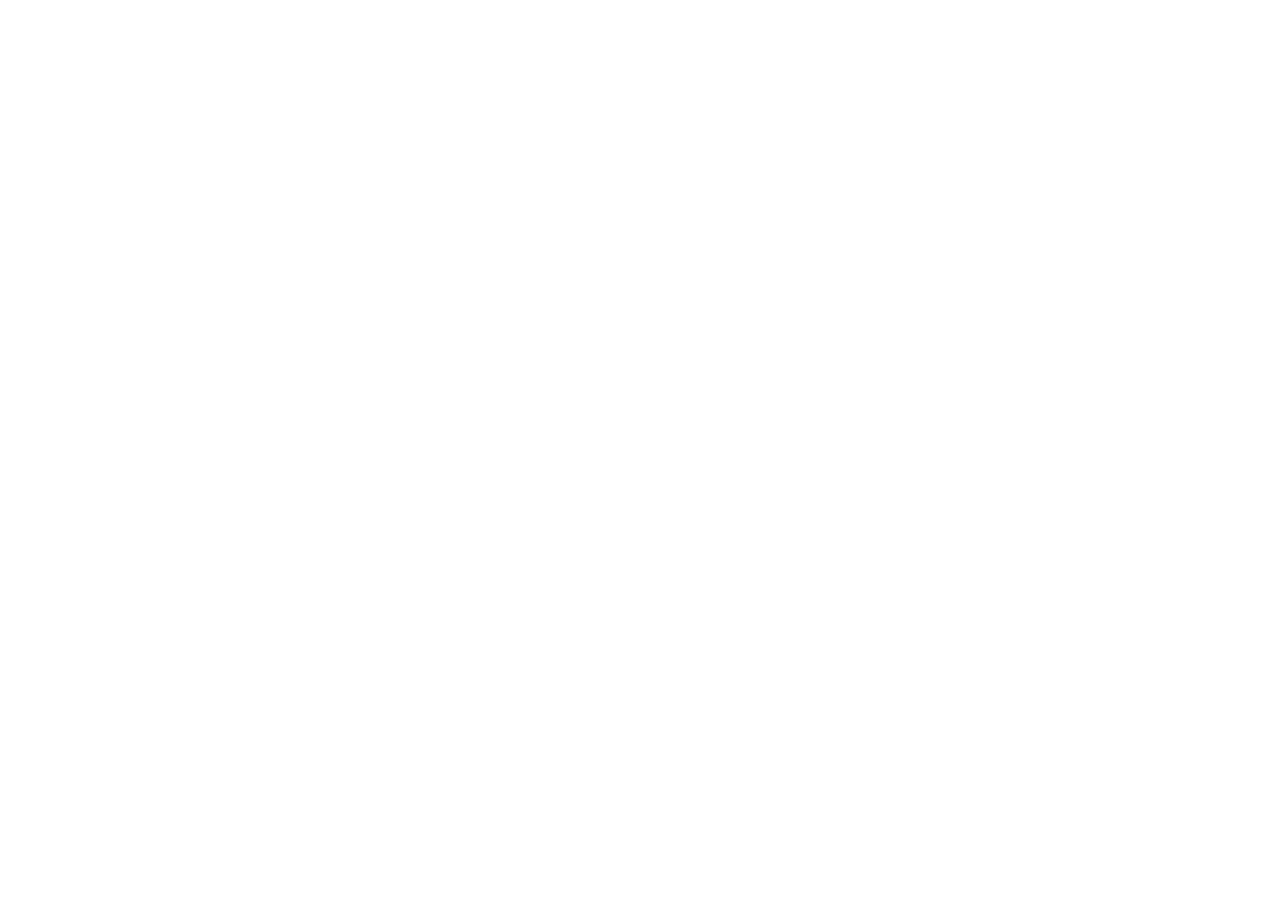
==== index.html @ 3aee5dab "Initialisation du projet" ====
<!DOCTYPE html>
<html lang="en">
<head>
    <meta charset="UTF-8">
    <meta http-equiv="X-UA-Compatible" content="IE=edge">
    <meta name="viewport" content="width=device-width, initial-scale=1.0">
    <link rel="stylesheet" href="./style.css">
    <title>Document</title>
</head>
<body>
    <script src="./script.js"></script>
</body>
</html>
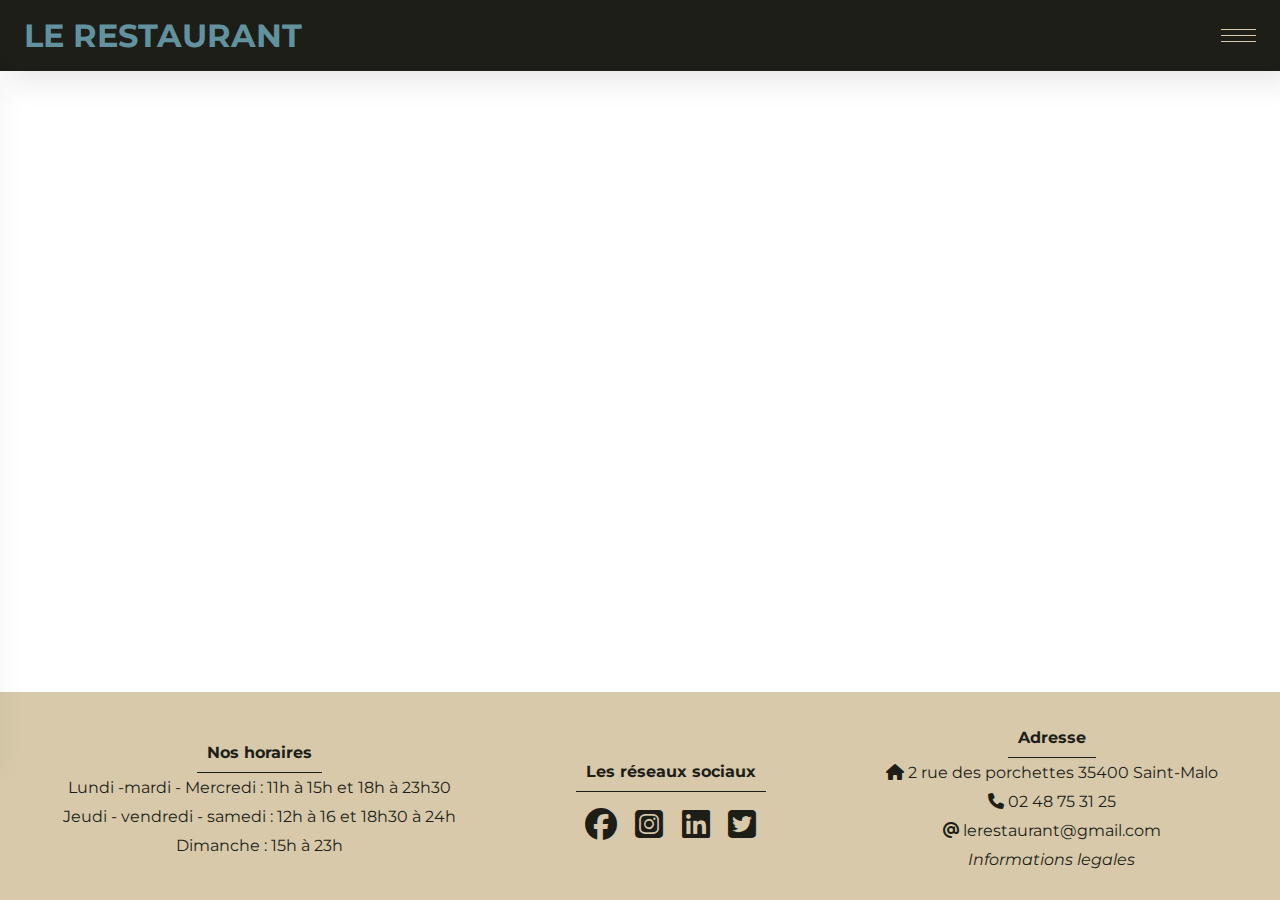
==== commit 183fd5a3: "Correction header et creation footer" ====
--- a/index.html
+++ b/index.html
@@ -4,10 +4,88 @@
     <meta charset="UTF-8">
     <meta http-equiv="X-UA-Compatible" content="IE=edge">
     <meta name="viewport" content="width=device-width, initial-scale=1.0">
+    <link rel="stylesheet" href="https://cdnjs.cloudflare.com/ajax/libs/font-awesome/6.2.1/css/all.min.css">
     <link rel="stylesheet" href="./style.css">
     <title>Document</title>
 </head>
 <body>
+    <!--header starts-->
+    <header class="header">
+        <nav class="navbar">
+            <div class="nav-logo">
+                <h1>LE RESTAURANT</h1>
+            </div>
+            <ul class="nav-menu">
+                <li class="nav-item">
+                    <a href="./index.html" class="nav-link">Accueil</a>
+                </li>
+                <li class="nav-item">
+                    <a href="./carte.html" class="nav-link">La carte</a>
+                </li>
+                <li class="nav-item">
+                    <a href="./menu.html" class="nav-link">Nos menus</a>
+                </li>
+                <li class="nav-item">
+                    <a href="./reservation.html" class="nav-link">Réservez votre table</a>
+                </li>
+                <li class="nav-item">
+                    <a href="./contact.html" class="nav-link">Contact et accès</a>
+                </li>
+                <li class="nav-item">
+                    <button class="connect">
+                        <a href="./pageLogin.html" >Connexion</a>
+                    </button>
+                </li>
+                <li class="nav-item">
+                    <button class="reserve">
+                        <a href="./contact.html" >Réservez</a>
+                    </button>
+                </li>
+            </ul>
+            <div class="hamburger">
+                <span class="bar"></span>
+                <span class="bar"></span>
+                <span class="bar"></span>
+            </div>
+        </nav>
+    </header>
+    <!--header ends-->
+
+
+    <!--footer starts-->
+    <footer class="footer">
+        <div class="horaire">
+            <h4>Nos horaires</h4>
+            <p><span>Lundi -mardi - Mercredi</span> : 11h à 15h et 18h à 23h30</p>
+            <p><span>Jeudi - vendredi - samedi</span> : 12h à 16 et 18h30 à 24h</p>
+            <p><span>Dimanche</span> : 15h à 23h</p>
+        </div>
+        <div class="reseau">
+            <h4>Les réseaux sociaux</h4>
+            <div class="adresse-icons">
+                <a href="#">
+                    <i class="fa-brands fa-facebook fa-2x"></i>
+                </a>
+                <a href="#">
+                    <i class="fa-brands fa-square-instagram fa-2x"></i>
+                </a>
+                <a href="#">
+                    <i class="fa-brands fa-linkedin fa-2x"></i>
+                </a>
+                <a href="#">
+                    <i class="fa-brands fa-square-twitter fa-2x"></i>
+                </a>
+            </div>
+        </div>
+        <div class="adresse">
+            <h4>Adresse</h4>
+            <p><span><i class="fa-solid fa-house"></i></span> 2 rue des porchettes 35400 Saint-Malo</p>
+            <p><span><i class="fa-solid fa-phone"></i></span> 02 48 75 31 25</p>
+            <p><span><i class="fa-solid fa-at"></i></span> lerestaurant@gmail.com</p>
+            <p><a href="./infolegale.html">Informations legales</a></p>
+        </div>
+    </footer>
+    <!--footer ends-->
     <script src="./script.js"></script>
 </body>
 </html>--- a/style.css
+++ b/style.css
@@ -0,0 +1,210 @@
+@import url('https://fonts.googleapis.com/css2?family=Great+Vibes&family=Montserrat:wght@100;500;700&family=Poppins:wght@200;400&display=swap');
+
+/*general param*/
+*{
+    margin: 0;
+    padding: 0;
+    box-sizing: border-box;
+}
+body{
+    font-family: 'Montserrat', sans-serif;
+}
+button{
+    padding: 3px;
+    border: none;
+    cursor: pointer;
+}
+/*end general param*/
+
+/*header starts*/
+.header {
+    /*border-bottom: 1px solid #ffbd00;*/
+    position: sticky;
+    max-height: 9rem;
+    box-shadow: 10px 10px 30px rgba(0, 0, 0, 0.1);
+    background-color: #1d1e18;
+    top: 0;
+    z-index: 100;
+}
+.navbar {
+    display: flex;
+    justify-content: space-between;
+    align-items: center;
+    padding: 1rem 1.5rem;
+}
+.hamburger {
+    display: none;
+}
+.bar {
+    display: block;
+    width: 35px;
+    height: 1px;
+    margin: 5px auto;
+    -webkit-transition: all 0.3s ease-in-out;
+    transition: all 0.3s ease-in-out;
+    background-color: #d7c9aa;
+}
+.nav-menu {
+    display: flex;
+    justify-content: space-between;
+    align-items: center;
+    list-style: none;
+}
+.nav-item {
+    margin-left: 5rem;
+}
+.nav-link {
+    font-size: 15px;
+    font-weight: 400;
+    color:#d7c9aa;
+    margin-bottom: 10px;
+    text-decoration: none;
+
+
+}
+.nav-link:hover {
+    color: #62929e;
+}
+.nav-logo {
+    color: #62929e;
+    font-weight: 900;
+    /* font-family: 'Great Vibes', cursive; */
+
+} 
+
+@media only screen and (max-width: 1450px) {
+    .nav-link {
+        font-size: 14px;
+    }
+    .nav-menu {
+        position: fixed;
+        left: -100%;
+        top: 3.8rem;
+        flex-direction: column;
+        background-color: #1d1e18;
+        width: 100%;
+        text-align: center;
+        transition: 0.3s;
+        box-shadow: 0 10px 27px rgba(0, 0, 0, 0.05);
+    }
+    .nav-menu.active {
+        left: 0;
+    }
+    .nav-item {
+        margin: 2.5rem 0;
+    }
+    .hamburger {
+        display: block;
+        cursor: pointer;
+    }
+    .hamburger.active .bar:nth-child(2) {
+        opacity: 0;
+    }
+    .hamburger.active .bar:nth-child(1) {
+        transform: translateY(6px) rotate(45deg);
+    }
+    .hamburger.active .bar:nth-child(3) {
+        transform: translateY(-6px) rotate(-45deg);
+    }
+}
+.reserve a{
+    text-decoration: none;
+    color: #d7c9aa;
+}
+.reserve{
+    background-color: #62929e;
+    width: 5rem;
+}
+.connect a{
+    color: #1d1e18;
+    text-decoration: none;
+}
+
+/* header ends*/
+
+/*footer starts*/
+.footer{
+    position: fixed;
+    background-color: #d7c9aa;
+    color: #1d1e18;
+    height: 13rem;
+    width: 100%;
+    bottom: 0;
+    display: flex;
+    justify-content: space-around;
+    align-items: center;
+    padding-top: 2rem;
+    padding-bottom: 2rem;
+}
+.horaire{
+    display: flex;
+    flex-direction: column;
+    justify-content: center;
+    align-items: center;
+}
+.horaire p{
+    padding: 5px;
+}
+.horaire h4{
+    border-bottom: 1px solid;
+    text-align: center;
+    font-weight: 700;
+    padding: 10px;
+    margin: auto;
+}
+.reseau h4{
+    border-bottom: 1px solid;
+    text-align: center;
+    font-weight: 700;
+    padding: 10px;
+    margin: auto;
+}
+.adresse-icons{
+    display: flex;
+    justify-content: space-around;
+    align-items: center;
+    margin-top: 1rem;
+}
+.adresse-icons a{
+    color: #1d1e18;
+}
+.adresse{
+    display: flex;
+    flex-direction: column;
+    justify-content: center;
+    align-items: center;
+}
+.adresse h4{
+    border-bottom: 1px solid;
+    text-align: center;
+    font-weight: 700;
+    padding: 10px;
+    margin: auto;
+}
+.adresse p{
+    padding: 5px;
+}
+.adresse a{
+    text-decoration: none;
+    color: #1d1e18;
+    font-style: italic;
+}
+
+/*footer ends*/
+
+/*section-1 starts*/
+
+/*section-1 ends*/
+
+
+
+
+
+/*media queries*/
+@media only screen and (max-width: 1100px){
+    .footer{
+        flex-direction: column;
+        height: 28rem;
+        gap: 2rem;
+    }
+}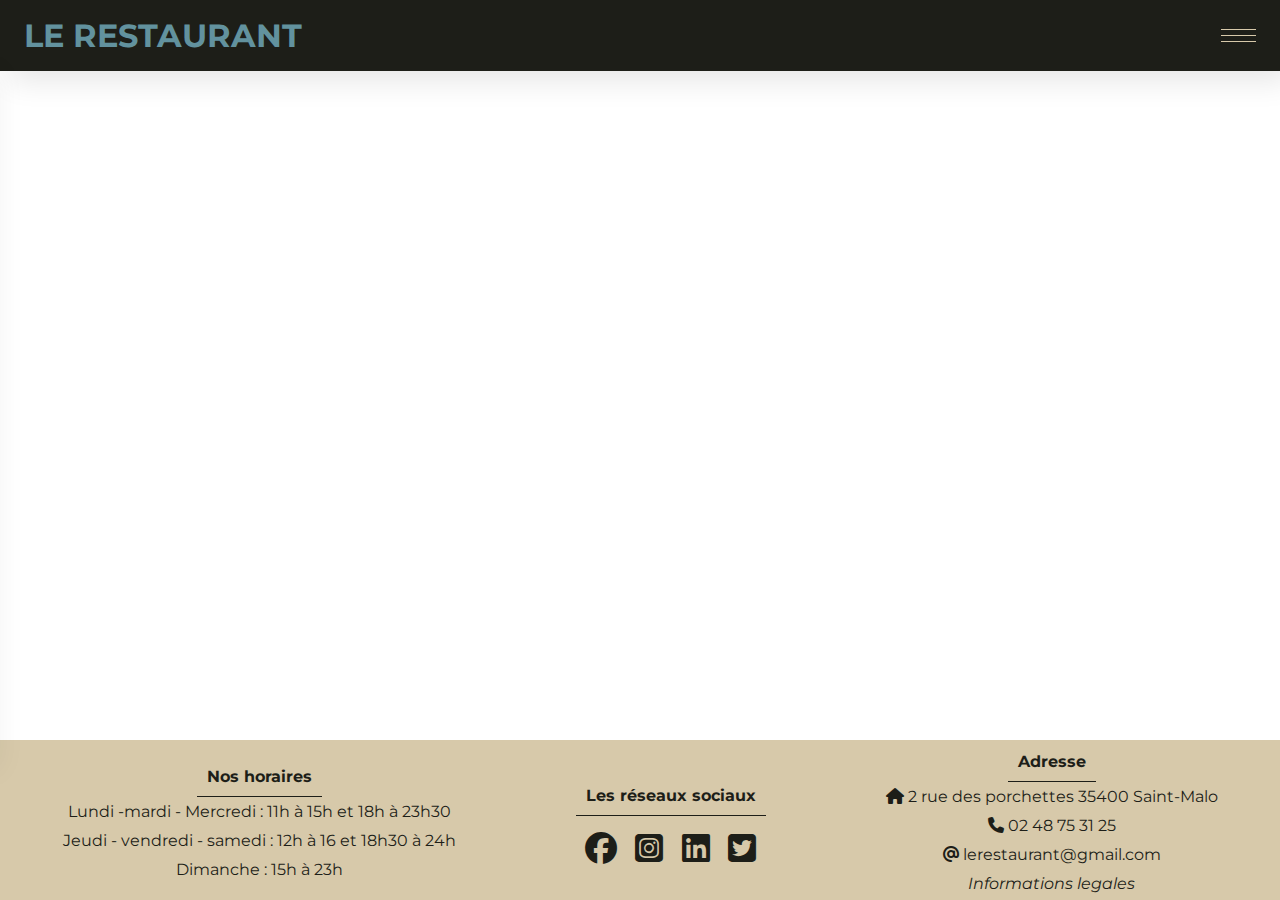
==== commit f6bb3a2a: "Ajout image et début création contact pour reservation" ====
--- a/index.html
+++ b/index.html
@@ -29,7 +29,9 @@
                     <a href="./reservation.html" class="nav-link">Réservez votre table</a>
                 </li>
                 <li class="nav-item">
-                    <a href="./contact.html" class="nav-link">Contact et accès</a>
+                    <button class="client">
+                        <a href="./contact.html">Devenir client</a>
+                    </button>
                 </li>
                 <li class="nav-item">
                     <button class="connect">
--- a/style.css
+++ b/style.css
@@ -107,6 +107,13 @@
         transform: translateY(-6px) rotate(-45deg);
     }
 }
+.client a{
+    text-decoration: none;
+    color: #62929e;
+    margin-left: 2px;
+    margin-right: 2px;
+
+}
 .reserve a{
     text-decoration: none;
     color: #d7c9aa;
@@ -127,7 +134,7 @@
     position: fixed;
     background-color: #d7c9aa;
     color: #1d1e18;
-    height: 13rem;
+    height: 10rem;
     width: 100%;
     bottom: 0;
     display: flex;
@@ -192,9 +199,85 @@
 
 /*footer ends*/
 
-/*section-1 starts*/
-
-/*section-1 ends*/
+/*section-reservation starts*/
+.mainPage{
+    min-height: 62rem;
+}
+.mainPage h1{
+    border-bottom: 1px solid;
+    text-align: center;
+    font-weight: 800;
+    padding: 10px;
+    margin: auto;
+    margin-top: 20px;
+    width: 45%;
+    font-family: 'Great Vibes', cursive;
+    letter-spacing: 1px;
+}
+.section-reservation{
+    display: flex;
+    justify-content: center;
+    margin: 5rem auto;
+    width: 80%;
+    gap: 0;
+    /* border: 1px solid black; */
+}
+.section-reservation-photo{
+    width: 100%;
+    max-width: 30rem;
+    margin: 0;
+    padding: 0;
+}
+.section-reservation-contact{
+    width: 40%;
+    margin: 0;
+    padding-left: 5px;
+}
+.image, .contact-form{
+    max-height: 32rem;
+    /* box-shadow: 0px 1px 0px rgba(0, 0, 0, 0.7); */
+}
+img{
+    width: 100%;
+}
+fieldset{
+    height: 4rem;
+    display: flex;
+    justify-content: start;
+    align-items: center;
+    gap: 25px;
+}
+.form-group{
+    margin: 1rem;
+}
+input[type="text"],
+input[type="email"],
+input[type="number"],
+input[type="tel"],
+input[type="date"]{
+    width: 100%;
+    height: 28px;
+}
+input[type="submit"]{
+    width: 25%;
+    height: 28px;
+    border: none;
+    margin-top: 20px;
+    background-color: #1d1e18;
+    color: #d7c9aa;
+    cursor: pointer;
+}
+input[type="submit"]:hover{
+    background-color: #62929e;
+}
+.form-group-submit{
+    width: 100%;
+    display: flex;
+    justify-content: center;
+    align-items: center;
+}
+
+/*section-reservation ends*/
 
 
 
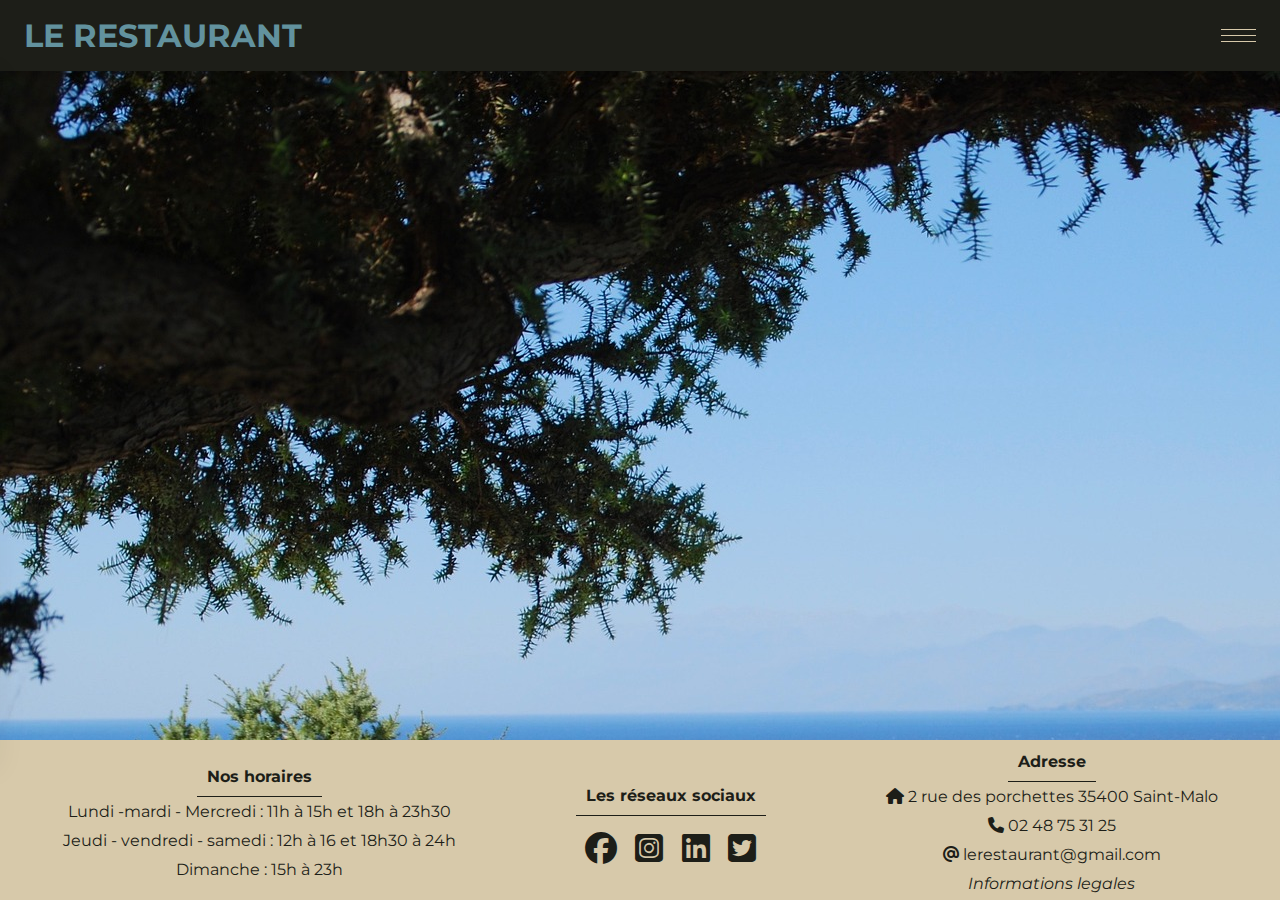
==== commit 15807d00: "page d'accueil" ====
--- a/index.html
+++ b/index.html
@@ -53,6 +53,26 @@
     </header>
     <!--header ends-->
 
+    <!--section-photo-welcome starts-->
+    <section class="section-accueil">
+        <div class="useless"></div>
+        <!-- <div class="section-accueil-incontournable">
+            <h2>Les incontournables du chef !!</h2>
+            <div class="boxes">
+                <article class="repas-1">
+                    <div class="box-1">box-1</div>
+                </article>
+                <article class="repas-2">
+                    <div class="box-2">box-2</div>
+                </article>
+                <article class="repas-3">
+                    <div class="box-3">box-3</div>
+                </article>
+            </div>
+        </div> -->
+    </section>
+    <!--section-photo-welcome ends-->
+
 
     <!--footer starts-->
     <footer class="footer">
--- a/style.css
+++ b/style.css
@@ -199,14 +199,53 @@
 
 /*footer ends*/
 
+/*section-accueil starts*/
+
+.section-accueil{
+    width: 100%;
+    height: 50rem;
+    background-image: url("./images/restaurant_4.jpg");
+}
+.section-accueil-incontournable{
+    width: 100%;
+    height: 30rem;
+    margin-top: 15rem;
+    background-color: bisque;
+    display: flex;
+    flex-direction: column;
+    align-items: center;
+}
+    .section-accueil-incontournable div{
+        display: flex;
+        justify-content: space-around;
+        align-items: center;
+    }
+    .boxes{
+        width: 100%;
+        margin-top: 5rem;
+        display: flex;
+        justify-content: space-around;
+        align-items: center;
+    }
+    .boxes article{
+        width: 15rem;
+        height: 15rem;
+        border: 1px solid blue;
+    }
+/*section-accueil ends*/
+
+
+
 /*section-reservation starts*/
 .mainPage{
-    min-height: 62rem;
+    min-height: 75rem;
+    margin: auto;
 }
 .mainPage h1{
     border-bottom: 1px solid;
     text-align: center;
     font-weight: 800;
+    font-size: 40px;
     padding: 10px;
     margin: auto;
     margin-top: 20px;
@@ -214,6 +253,11 @@
     font-family: 'Great Vibes', cursive;
     letter-spacing: 1px;
 }
+.mainPage p{
+    text-align: center;
+    margin-top: 10px;
+    font-size: 20px;
+}
 .section-reservation{
     display: flex;
     justify-content: center;
@@ -241,7 +285,7 @@
     width: 100%;
 }
 fieldset{
-    height: 4rem;
+    height: 6rem;
     display: flex;
     justify-content: start;
     align-items: center;
@@ -277,6 +321,84 @@
     align-items: center;
 }
 
+.toggle {
+    --width: 60px;
+    --height: calc(var(--width) / 3);
+
+    position: relative;
+    display: inline-block;
+    width: var(--width);
+    height: var(--height);
+    box-shadow: 0px 1px 3px rgba(0, 0, 0, 0.3);
+    cursor: pointer;
+  }
+
+  .toggle input {
+    display: none;
+  }
+
+  .toggle .labels {
+    position: absolute;
+    top: 0;
+    left: 0;
+    width: 100%;
+    height: 100%;
+    font-size: 12px;
+    font-family: sans-serif;
+    transition: all 0.4s ease-in-out;
+  }
+
+  .toggle .labels::after {
+    content: attr(data-off);
+    position: absolute;
+    display: flex;
+    justify-content: center;
+    align-items: center;
+    top: 0;
+    left: 0;
+    height: 100%;
+    width: 100%;
+    color: bisque;
+    background-color: #62929e;
+    text-shadow: 1px 1px 2px rgba(0, 0, 0, 0.4);
+    transition: all 0.4s ease-in-out;
+  }
+
+  .toggle .labels::before {
+    content: attr(data-on);
+    position: absolute;
+    display: flex;
+    justify-content: center;
+    align-items: center;
+    top: 0;
+    left: 0;
+    height: 100%;
+    width: 100%;
+    color: black;
+    background-color: bisque;
+    text-align: center;
+    opacity: 0;
+    text-shadow: 1px 1px 2px rgba(255, 255, 255, 0.4);
+    transition: all 0.4s ease-in-out;
+  }
+
+  .toggle input:checked~.labels::after {
+    /* flip 180deg */
+    transform: rotateY(180deg);
+    opacity: 0;
+  }
+
+  .toggle input:checked~.labels::before {
+    transform: rotateY(180deg) scale(-1, 1);
+    opacity: 1;
+  }
+  .checkout{
+      width: 50%;
+      display: flex;
+      gap: 5px;
+      margin: 10px;
+  }
+
 /*section-reservation ends*/
 
 
@@ -285,6 +407,9 @@
 
 /*media queries*/
 @media only screen and (max-width: 1100px){
+    .mainPage{
+        min-height: 100rem;
+    }
     .footer{
         flex-direction: column;
         height: 28rem;
